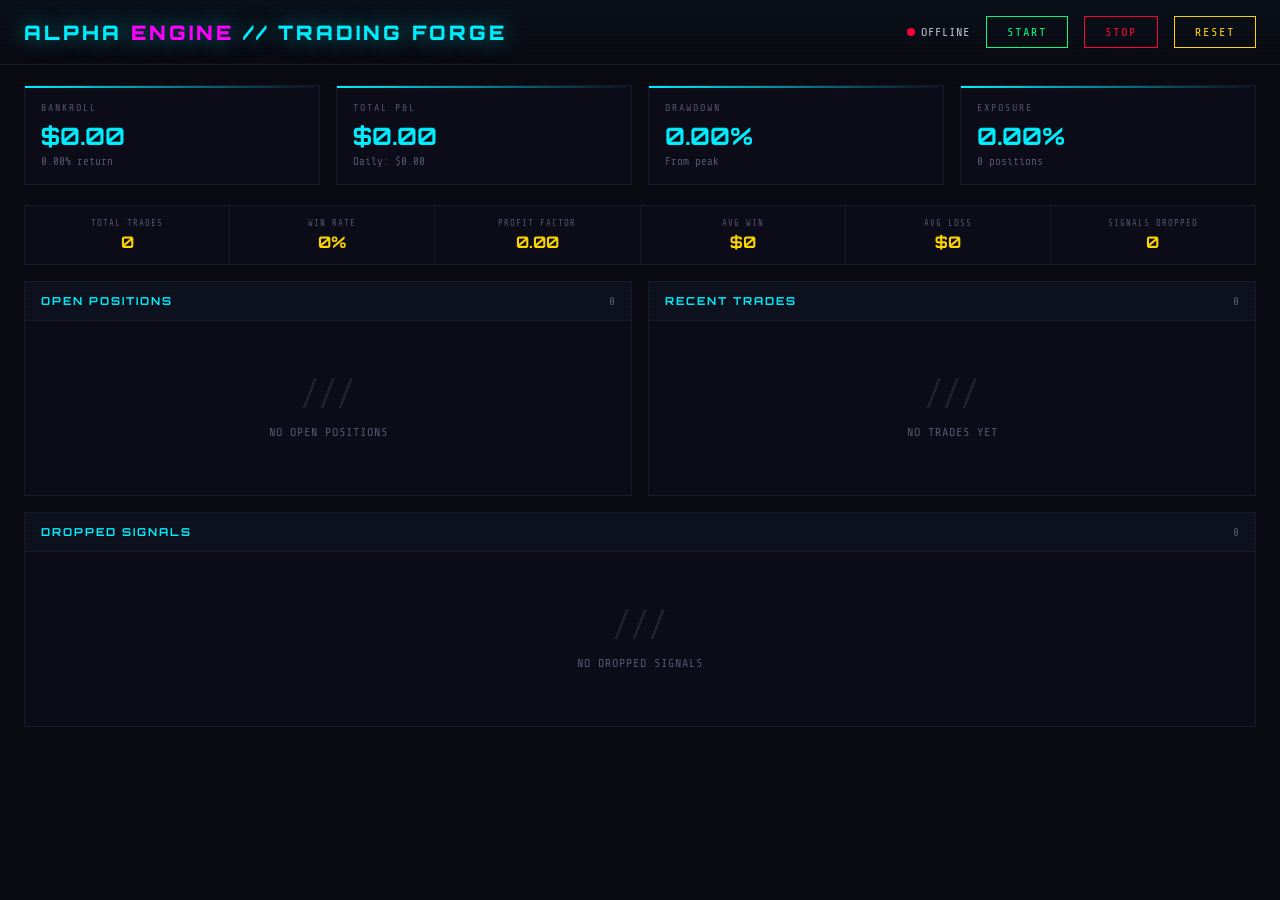
==== projects/trading-forge/static/index.html @ c6a3a8ad "Add Trading Forge: 8-stream Polymarket alpha engine with dashboard - Alpha Engine v3: 8 independent " ====
<!DOCTYPE html>
<html lang="en">
<head>
  <meta charset="UTF-8">
  <meta name="viewport" content="width=device-width, initial-scale=1.0">
  <title>ALPHA ENGINE // TRADING FORGE</title>
  <style>
    @import url('https://fonts.googleapis.com/css2?family=Share+Tech+Mono&family=Orbitron:wght@400;700;900&display=swap');

    :root {
      --cyan: #00f0ff;
      --magenta: #ff00ff;
      --yellow: #ffd700;
      --red: #ff003c;
      --green: #00ff88;
      --bg: #0a0a12;
      --panel: #0d0d1a;
      --border: #1a1a2e;
      --text: #c0c0d0;
      --text-dim: #555570;
    }

    * { margin: 0; padding: 0; box-sizing: border-box; }

    body {
      background: var(--bg);
      color: var(--text);
      font-family: 'Share Tech Mono', monospace;
      min-height: 100vh;
      overflow-x: hidden;
    }

    /* Scanline overlay */
    body::after {
      content: '';
      position: fixed;
      top: 0; left: 0; right: 0; bottom: 0;
      background: repeating-linear-gradient(
        0deg,
        transparent,
        transparent 2px,
        rgba(0, 0, 0, 0.03) 2px,
        rgba(0, 0, 0, 0.03) 4px
      );
      pointer-events: none;
      z-index: 9999;
    }

    /* Header */
    .header {
      display: flex;
      align-items: center;
      justify-content: space-between;
      padding: 16px 24px;
      border-bottom: 1px solid var(--border);
      background: linear-gradient(180deg, rgba(0, 240, 255, 0.03) 0%, transparent 100%);
    }

    .logo {
      font-family: 'Orbitron', sans-serif;
      font-weight: 900;
      font-size: 20px;
      color: var(--cyan);
      text-shadow: 0 0 20px rgba(0, 240, 255, 0.5);
      letter-spacing: 3px;
    }

    .logo span { color: var(--magenta); }

    .header-status {
      display: flex;
      align-items: center;
      gap: 16px;
    }

    .status-badge {
      display: flex;
      align-items: center;
      gap: 6px;
      font-size: 12px;
      text-transform: uppercase;
      letter-spacing: 1px;
    }

    .status-dot {
      width: 8px;
      height: 8px;
      border-radius: 50%;
      background: var(--red);
    }

    .status-dot.active {
      background: var(--green);
      box-shadow: 0 0 10px var(--green);
      animation: pulse 2s infinite;
    }

    @keyframes pulse {
      0%, 100% { opacity: 1; }
      50% { opacity: 0.4; }
    }

    .btn {
      font-family: 'Share Tech Mono', monospace;
      padding: 8px 20px;
      border: 1px solid;
      background: transparent;
      cursor: pointer;
      font-size: 12px;
      text-transform: uppercase;
      letter-spacing: 2px;
      transition: all 0.2s;
    }

    .btn-start {
      color: var(--green);
      border-color: var(--green);
    }

    .btn-start:hover {
      background: rgba(0, 255, 136, 0.1);
      box-shadow: 0 0 15px rgba(0, 255, 136, 0.3);
    }

    .btn-stop {
      color: var(--red);
      border-color: var(--red);
    }

    .btn-stop:hover {
      background: rgba(255, 0, 60, 0.1);
      box-shadow: 0 0 15px rgba(255, 0, 60, 0.3);
    }

    /* Dashboard grid */
    .dashboard {
      display: grid;
      grid-template-columns: repeat(4, 1fr);
      gap: 16px;
      padding: 20px 24px;
    }

    /* Stat cards */
    .stat-card {
      background: var(--panel);
      border: 1px solid var(--border);
      padding: 16px;
      position: relative;
      overflow: hidden;
    }

    .stat-card::before {
      content: '';
      position: absolute;
      top: 0;
      left: 0;
      right: 0;
      height: 2px;
      background: linear-gradient(90deg, var(--cyan), transparent);
    }

    .stat-label {
      font-size: 10px;
      text-transform: uppercase;
      letter-spacing: 2px;
      color: var(--text-dim);
      margin-bottom: 8px;
    }

    .stat-value {
      font-family: 'Orbitron', sans-serif;
      font-size: 24px;
      font-weight: 700;
    }

    .stat-value.positive { color: var(--green); }
    .stat-value.negative { color: var(--red); }
    .stat-value.neutral { color: var(--cyan); }

    .stat-sub {
      font-size: 11px;
      color: var(--text-dim);
      margin-top: 4px;
    }

    /* Panels */
    .panels {
      display: grid;
      grid-template-columns: 1fr 1fr;
      gap: 16px;
      padding: 0 24px 24px;
    }

    .panel {
      background: var(--panel);
      border: 1px solid var(--border);
      overflow: hidden;
    }

    .panel-full {
      grid-column: 1 / -1;
    }

    .panel-header {
      display: flex;
      align-items: center;
      justify-content: space-between;
      padding: 12px 16px;
      border-bottom: 1px solid var(--border);
      background: rgba(0, 240, 255, 0.02);
    }

    .panel-title {
      font-family: 'Orbitron', sans-serif;
      font-size: 11px;
      font-weight: 700;
      letter-spacing: 2px;
      text-transform: uppercase;
      color: var(--cyan);
    }

    .panel-body {
      padding: 16px;
      max-height: 350px;
      overflow-y: auto;
    }

    .panel-body::-webkit-scrollbar { width: 4px; }
    .panel-body::-webkit-scrollbar-track { background: var(--bg); }
    .panel-body::-webkit-scrollbar-thumb { background: var(--border); }

    /* Trades table */
    table {
      width: 100%;
      border-collapse: collapse;
      font-size: 12px;
    }

    th {
      text-align: left;
      padding: 8px 10px;
      font-size: 10px;
      text-transform: uppercase;
      letter-spacing: 1px;
      color: var(--text-dim);
      border-bottom: 1px solid var(--border);
      white-space: nowrap;
    }

    td {
      padding: 8px 10px;
      border-bottom: 1px solid rgba(26, 26, 46, 0.5);
      white-space: nowrap;
    }

    tr:hover td { background: rgba(0, 240, 255, 0.03); }

    .dir-up { color: var(--green); }
    .dir-down { color: var(--red); }

    /* Positions */
    .position-card {
      border: 1px solid var(--border);
      margin-bottom: 8px;
      cursor: pointer;
      transition: border-color 0.2s;
    }

    .position-card:hover { border-color: var(--cyan); }
    .position-card.expanded { border-color: var(--magenta); }
    .position-card:last-child { margin-bottom: 0; }

    .pos-summary {
      display: flex;
      justify-content: space-between;
      align-items: center;
      padding: 12px;
    }

    .pos-dir {
      font-family: 'Orbitron', sans-serif;
      font-weight: 700;
      font-size: 14px;
    }

    .pos-detail {
      font-size: 11px;
      color: var(--text-dim);
    }

    .pos-stream-tag {
      font-size: 9px;
      padding: 2px 6px;
      border: 1px solid var(--magenta);
      color: var(--magenta);
      letter-spacing: 1px;
      text-transform: uppercase;
      margin-top: 4px;
      display: inline-block;
    }

    .pos-expand-hint {
      font-size: 9px;
      color: var(--text-dim);
      letter-spacing: 1px;
    }

    /* Deep dive panel */
    .pos-deepdive {
      display: none;
      padding: 0 12px 12px;
      border-top: 1px solid var(--border);
    }

    .position-card.expanded .pos-deepdive { display: block; }

    .deepdive-grid {
      display: grid;
      grid-template-columns: 1fr 1fr;
      gap: 8px;
      margin-top: 10px;
    }

    .dd-item {
      padding: 6px 8px;
      background: rgba(0, 240, 255, 0.03);
      border-left: 2px solid var(--cyan);
    }

    .dd-label {
      font-size: 9px;
      text-transform: uppercase;
      letter-spacing: 1px;
      color: var(--text-dim);
      margin-bottom: 2px;
    }

    .dd-value {
      font-size: 13px;
      font-family: 'Orbitron', sans-serif;
      font-weight: 700;
    }

    .dd-value.edge-pos { color: var(--green); }
    .dd-value.edge-neg { color: var(--red); }

    .dd-note {
      grid-column: 1 / -1;
      padding: 8px;
      background: rgba(255, 0, 255, 0.03);
      border-left: 2px solid var(--magenta);
      font-size: 11px;
      color: var(--text);
      line-height: 1.5;
    }

    .dd-note .dd-label { color: var(--magenta); }

    /* Metrics bar */
    .metrics-bar {
      display: grid;
      grid-template-columns: repeat(6, 1fr);
      gap: 1px;
      background: var(--border);
      margin: 0 24px 16px;
      border: 1px solid var(--border);
    }

    .metric-item {
      background: var(--panel);
      padding: 12px 16px;
      text-align: center;
    }

    .metric-label {
      font-size: 9px;
      text-transform: uppercase;
      letter-spacing: 1px;
      color: var(--text-dim);
      margin-bottom: 4px;
    }

    .metric-value {
      font-family: 'Orbitron', sans-serif;
      font-size: 16px;
      font-weight: 700;
      color: var(--yellow);
    }

    /* Empty state */
    .empty-state {
      text-align: center;
      padding: 40px;
      color: var(--text-dim);
      font-size: 12px;
      letter-spacing: 1px;
    }

    .empty-state .icon {
      font-size: 32px;
      margin-bottom: 12px;
      opacity: 0.3;
    }

    /* Log feed */
    .log-entry {
      font-size: 11px;
      padding: 4px 0;
      border-bottom: 1px solid rgba(26, 26, 46, 0.3);
      display: flex;
      gap: 10px;
    }

    .log-time { color: var(--text-dim); min-width: 70px; }
    .log-type { min-width: 60px; font-weight: bold; }
    .log-type.info { color: var(--cyan); }
    .log-type.trade { color: var(--green); }
    .log-type.drop { color: var(--yellow); }
    .log-type.error { color: var(--red); }

    /* Glitch effect on title */
    @keyframes glitch {
      0%, 100% { text-shadow: 0 0 20px rgba(0, 240, 255, 0.5); }
      25% { text-shadow: -2px 0 var(--magenta), 2px 0 var(--cyan); }
      50% { text-shadow: 0 0 20px rgba(0, 240, 255, 0.5); }
      75% { text-shadow: 2px 0 var(--magenta), -2px 0 var(--cyan); }
    }

    .logo:hover { animation: glitch 0.3s ease; }

    /* Responsive */
    @media (max-width: 1200px) {
      .dashboard { grid-template-columns: repeat(2, 1fr); }
      .metrics-bar { grid-template-columns: repeat(3, 1fr); }
    }

    @media (max-width: 768px) {
      .panels { grid-template-columns: 1fr; }
      .dashboard { grid-template-columns: 1fr; }
      .metrics-bar { grid-template-columns: repeat(2, 1fr); }
    }
  </style>
</head>
<body>

  <!-- Header -->
  <div class="header">
    <div class="logo">ALPHA <span>ENGINE</span> // TRADING FORGE</div>
    <div class="header-status">
      <div class="status-badge">
        <div class="status-dot" id="statusDot"></div>
        <span id="statusText">OFFLINE</span>
      </div>
      <button class="btn btn-start" id="btnStart" onclick="startEngine()">START</button>
      <button class="btn btn-stop" id="btnStop" onclick="stopEngine()">STOP</button>
      <button class="btn btn-stop" style="color: var(--yellow); border-color: var(--yellow);" onclick="resetEngine()">RESET</button>
    </div>
  </div>

  <!-- Stat Cards -->
  <div class="dashboard">
    <div class="stat-card">
      <div class="stat-label">Bankroll</div>
      <div class="stat-value neutral" id="bankroll">$0.00</div>
      <div class="stat-sub" id="bankrollReturn">0.00% return</div>
    </div>
    <div class="stat-card">
      <div class="stat-label">Total P&L</div>
      <div class="stat-value neutral" id="totalPnl">$0.00</div>
      <div class="stat-sub" id="dailyPnl">Daily: $0.00</div>
    </div>
    <div class="stat-card">
      <div class="stat-label">Drawdown</div>
      <div class="stat-value neutral" id="drawdown">0.00%</div>
      <div class="stat-sub">From peak</div>
    </div>
    <div class="stat-card">
      <div class="stat-label">Exposure</div>
      <div class="stat-value neutral" id="exposure">0.00%</div>
      <div class="stat-sub" id="posCount">0 positions</div>
    </div>
  </div>

  <!-- Metrics Bar -->
  <div class="metrics-bar">
    <div class="metric-item">
      <div class="metric-label">Total Trades</div>
      <div class="metric-value" id="mTotalTrades">0</div>
    </div>
    <div class="metric-item">
      <div class="metric-label">Win Rate</div>
      <div class="metric-value" id="mWinRate">0%</div>
    </div>
    <div class="metric-item">
      <div class="metric-label">Profit Factor</div>
      <div class="metric-value" id="mProfitFactor">0.00</div>
    </div>
    <div class="metric-item">
      <div class="metric-label">Avg Win</div>
      <div class="metric-value" id="mAvgWin">$0</div>
    </div>
    <div class="metric-item">
      <div class="metric-label">Avg Loss</div>
      <div class="metric-value" id="mAvgLoss">$0</div>
    </div>
    <div class="metric-item">
      <div class="metric-label">Signals Dropped</div>
      <div class="metric-value" id="mDropped">0</div>
    </div>
  </div>

  <!-- Panels -->
  <div class="panels">
    <!-- Positions -->
    <div class="panel">
      <div class="panel-header">
        <div class="panel-title">Open Positions</div>
        <span id="positionsCount" style="font-size: 11px; color: var(--text-dim);">0</span>
      </div>
      <div class="panel-body" id="positionsBody">
        <div class="empty-state">
          <div class="icon">///</div>
          NO OPEN POSITIONS
        </div>
      </div>
    </div>

    <!-- Recent Trades -->
    <div class="panel">
      <div class="panel-header">
        <div class="panel-title">Recent Trades</div>
        <span id="tradesCount" style="font-size: 11px; color: var(--text-dim);">0</span>
      </div>
      <div class="panel-body" id="tradesBody">
        <div class="empty-state">
          <div class="icon">///</div>
          NO TRADES YET
        </div>
      </div>
    </div>

    <!-- Dropped Signals -->
    <div class="panel panel-full">
      <div class="panel-header">
        <div class="panel-title">Dropped Signals</div>
        <span id="droppedCount" style="font-size: 11px; color: var(--text-dim);">0</span>
      </div>
      <div class="panel-body" id="droppedBody">
        <div class="empty-state">
          <div class="icon">///</div>
          NO DROPPED SIGNALS
        </div>
      </div>
    </div>
  </div>

  <script>
    const API = ''
    const expandedPositions = new Set()

    // Helpers
    function $(id) { return document.getElementById(id) }
    function fmt(n, d = 2) { return isNaN(n) || n == null ? '--' : Number(n).toFixed(d) }
    function fmtUsd(n) { return isNaN(n) || n == null ? '$--' : '$' + fmt(Math.abs(n)) }
    function fmtPct(n, d = 1) { return isNaN(n) || n == null ? '--' : fmt(n * 100, d) + '%' }
    function pnlClass(n) { return n > 0 ? 'positive' : n < 0 ? 'negative' : 'neutral' }
    function togglePos(id) { expandedPositions.has(id) ? expandedPositions.delete(id) : expandedPositions.add(id) }

    function fmtCountdown(openTime, marketId, endTs) {
      if (!openTime) return '--:--'
      let endMs
      if (endTs && endTs > 0) {
        endMs = endTs * 1000
      } else {
        const durMatch = (marketId || '').match(/(\d+)m/i)
        const durS = durMatch ? parseInt(durMatch[1]) * 60 : 15 * 60
        endMs = new Date(openTime).getTime() + durS * 1000
      }
      const remaining = Math.max(0, (endMs - Date.now()) / 1000)
      const m = Math.floor(remaining / 60)
      const s = Math.floor(remaining % 60)
      if (remaining <= 0) return 'RESOLVING'
      return `${m}m ${String(s).padStart(2,'0')}s`
    }

    // API calls
    async function api(path, method = 'GET') {
      try {
        const res = await fetch(API + path, { method })
        return await res.json()
      } catch (e) {
        console.error(`API ${path}:`, e)
        return null
      }
    }

    // Engine control
    async function startEngine() {
      const r = await api('/start', 'POST')
      if (r) refreshAll()
    }

    async function stopEngine() {
      const r = await api('/stop', 'POST')
      if (r) refreshAll()
    }

    async function resetEngine() {
      const r = await api('/reset', 'POST')
      expandedPositions.clear()
      if (r) refreshAll()
    }

    // Update status
    async function refreshStatus() {
      const s = await api('/status')
      if (!s) return

      const dot = $('statusDot')
      const txt = $('statusText')
      if (s.running) {
        dot.classList.add('active')
        txt.textContent = 'LIVE'
        txt.style.color = 'var(--green)'
      } else {
        dot.classList.remove('active')
        txt.textContent = 'OFFLINE'
        txt.style.color = 'var(--red)'
      }

      $('bankroll').textContent = fmtUsd(s.bankroll)
      $('bankroll').className = 'stat-value neutral'

      $('totalPnl').textContent = (s.total_pnl >= 0 ? '+' : '-') + fmtUsd(s.total_pnl)
      $('totalPnl').className = 'stat-value ' + pnlClass(s.total_pnl)

      $('dailyPnl').textContent = 'Daily: ' + (s.daily_pnl >= 0 ? '+' : '-') + fmtUsd(s.daily_pnl)

      $('drawdown').textContent = fmt(s.drawdown * 100) + '%'
      $('drawdown').className = 'stat-value ' + (s.drawdown > 0.05 ? 'negative' : 'neutral')

      $('exposure').textContent = fmt(s.exposure * 100) + '%'
      $('posCount').textContent = s.num_positions + ' position' + (s.num_positions !== 1 ? 's' : '')
    }

    // Update portfolio
    async function refreshPortfolio() {
      const p = await api('/portfolio')
      if (!p) return

      $('bankrollReturn').textContent = fmt(p.total_return * 100) + '% return'

      // Positions
      const body = $('positionsBody')
      $('positionsCount').textContent = p.positions.length

      if (p.positions.length === 0) {
        body.innerHTML = '<div class="empty-state"><div class="icon">///</div>NO OPEN POSITIONS</div>'
        return
      }

      body.innerHTML = p.positions.map(pos => {
        const pid = pos.position_id
        const isOpen = expandedPositions.has(pid)
        const hasData = pos.p_model != null && pos.p_model !== undefined
        return `
        <div class="position-card ${isOpen ? 'expanded' : ''}" onclick="togglePos('${pid}'); this.classList.toggle('expanded')">
          <div class="pos-summary">
            <div>
              <div class="pos-dir ${pos.direction === 'UP' ? 'dir-up' : 'dir-down'}">${pos.direction}</div>
              <div class="pos-detail">${pos.market_id}</div>
              ${pos.stream_name ? `<div class="pos-stream-tag">${pos.stream_name}</div>` : ''}
            </div>
            <div style="text-align: right;">
              <div>${fmtUsd(pos.size)}</div>
              <div class="pos-detail">@ ${fmt(pos.entry_price, 4)}</div>
              <div class="pos-time" style="font-size: 11px; color: var(--yellow); margin-top: 2px;">${fmtCountdown(pos.open_time, pos.market_id, pos.end_ts)}</div>
              <div class="pos-expand-hint">${isOpen ? 'CLICK TO CLOSE' : 'CLICK TO INSPECT'}</div>
            </div>
          </div>
          <div class="pos-deepdive">
            ${hasData ? `
            <div class="deepdive-grid">
              <div class="dd-item">
                <div class="dd-label">Model Prob</div>
                <div class="dd-value">${fmtPct(pos.p_model)}</div>
              </div>
              <div class="dd-item">
                <div class="dd-label">Market Prob</div>
                <div class="dd-value">${fmtPct(pos.p_market)}</div>
              </div>
              <div class="dd-item">
                <div class="dd-label">Edge</div>
                <div class="dd-value ${pos.edge > 0 ? 'edge-pos' : 'edge-neg'}">${fmtPct(pos.edge, 2)}</div>
              </div>
              <div class="dd-item">
                <div class="dd-label">Expected Value</div>
                <div class="dd-value ${pos.ev > 0 ? 'edge-pos' : 'edge-neg'}">${fmtUsd(pos.ev)}</div>
              </div>
              <div class="dd-item">
                <div class="dd-label">Kelly Fraction</div>
                <div class="dd-value">${fmtPct(pos.kelly_f, 2)}</div>
              </div>
              <div class="dd-item">
                <div class="dd-label">Venue</div>
                <div class="dd-value" style="font-size: 11px;">${pos.venue || '--'}</div>
              </div>
              <div class="dd-item">
                <div class="dd-label">Leg</div>
                <div class="dd-value" style="font-size: 11px;">${pos.leg || '--'}</div>
              </div>
              <div class="dd-item">
                <div class="dd-label">Opened</div>
                <div class="dd-value" style="font-size: 11px;">${pos.open_time ? pos.open_time.slice(11, 19) : '--'}</div>
              </div>
              ${pos.note ? `<div class="dd-note"><div class="dd-label">Reasoning</div>${pos.note}</div>` : ''}
            </div>
            ` : `<div style="padding: 12px; color: var(--text-dim); font-size: 11px;">Reasoning data not available — position opened before deep-dive patch. Restart engine to capture new positions with full data.</div>`}
          </div>
        </div>`
      }).join('')
    }

    // Update metrics
    async function refreshMetrics() {
      const m = await api('/metrics')
      if (!m) return

      $('mTotalTrades').textContent = m.total_trades
      $('mWinRate').textContent = fmt(m.win_rate * 100, 1) + '%'
      $('mProfitFactor').textContent = fmt(m.profit_factor)
      $('mAvgWin').textContent = fmtUsd(m.avg_win)
      $('mAvgLoss').textContent = fmtUsd(m.avg_loss)
      $('mDropped').textContent = m.dropped_signals
    }

    // Update trades
    async function refreshTrades() {
      const r = await api('/trades?limit=20')
      if (!r) return

      const body = $('tradesBody')
      $('tradesCount').textContent = r.count

      if (!r.trades || r.trades.length === 0) {
        body.innerHTML = '<div class="empty-state"><div class="icon">///</div>NO TRADES YET</div>'
        return
      }

      body.innerHTML = `<table>
        <tr>
          <th>Direction</th>
          <th>Size</th>
          <th>Entry</th>
          <th>Edge</th>
          <th>P&L</th>
          <th>Time</th>
        </tr>
        ${r.trades.reverse().map(t => `
          <tr>
            <td class="${t.direction === 'UP' ? 'dir-up' : 'dir-down'}">${t.direction}</td>
            <td>${fmtUsd(t.size)}</td>
            <td>${fmt(t.entry_price, 4)}</td>
            <td>${fmt(t.signal_edge, 4)}</td>
            <td class="${pnlClass(t.pnl)}">${t.pnl >= 0 ? '+' : '-'}${fmtUsd(t.pnl)}</td>
            <td style="color: var(--text-dim)">${t.open_time ? t.open_time.slice(11, 19) : '--'}</td>
          </tr>
        `).join('')}
      </table>`
    }

    // Update dropped signals
    async function refreshDropped() {
      const r = await api('/dropped-signals?limit=20')
      if (!r) return

      const body = $('droppedBody')
      $('droppedCount').textContent = r.count

      if (!r.dropped_signals || r.dropped_signals.length === 0) {
        body.innerHTML = '<div class="empty-state"><div class="icon">///</div>NO DROPPED SIGNALS</div>'
        return
      }

      body.innerHTML = `<table>
        <tr>
          <th>Direction</th>
          <th>Edge</th>
          <th>Stage</th>
          <th>Reason</th>
          <th>Details</th>
        </tr>
        ${r.dropped_signals.reverse().map(d => `
          <tr>
            <td class="${d.direction === 'UP' ? 'dir-up' : 'dir-down'}">${d.direction}</td>
            <td>${fmt(d.edge, 4)}</td>
            <td style="color: var(--yellow)">${d.stage}</td>
            <td>${d.reason}</td>
            <td style="color: var(--text-dim); max-width: 200px; overflow: hidden; text-overflow: ellipsis;">${d.details}</td>
          </tr>
        `).join('')}
      </table>`
    }

    // Refresh all
    async function refreshAll() {
      await Promise.all([
        refreshStatus(),
        refreshPortfolio(),
        refreshMetrics(),
        refreshTrades(),
        refreshDropped(),
      ])
    }

    // Boot
    refreshAll()
    setInterval(refreshAll, 3000)
  </script>
</body>
</html>
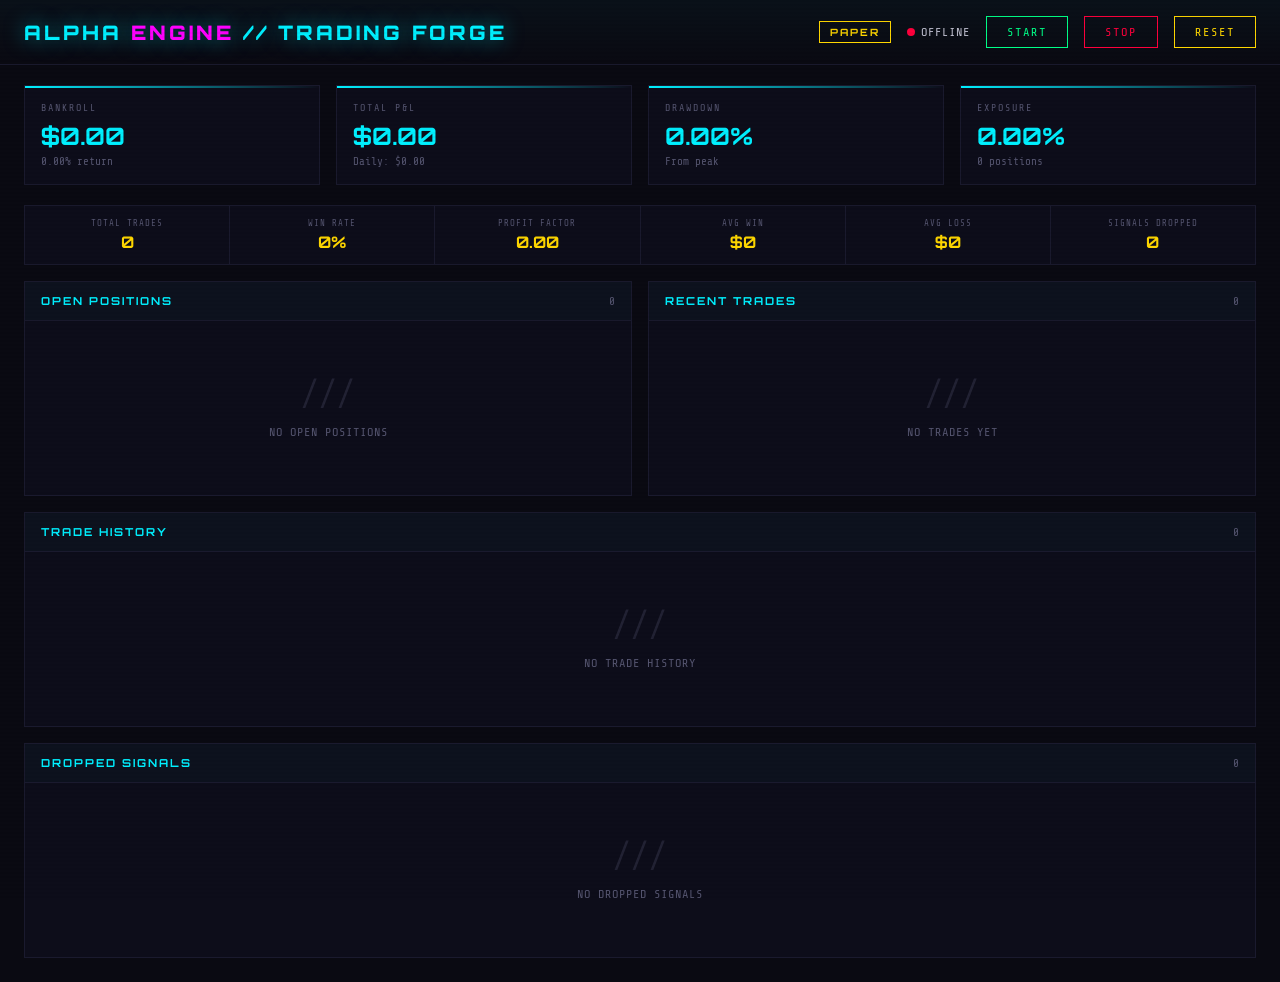
==== commit 4dcc5237: "Add trade history, resolution engine, and bankroll persistence - Position resolution: expire positio" ====
--- a/projects/trading-forge/static/index.html
+++ b/projects/trading-forge/static/index.html
@@ -447,6 +447,7 @@
   <div class="header">
     <div class="logo">ALPHA <span>ENGINE</span> // TRADING FORGE</div>
     <div class="header-status">
+      <span id="modeBadge" style="font-family: Orbitron; font-size: 10px; font-weight: 700; letter-spacing: 2px; padding: 4px 10px; border: 1px solid var(--yellow); color: var(--yellow);">PAPER</span>
       <div class="status-badge">
         <div class="status-dot" id="statusDot"></div>
         <span id="statusText">OFFLINE</span>
@@ -535,6 +536,20 @@
         <div class="empty-state">
           <div class="icon">///</div>
           NO TRADES YET
+        </div>
+      </div>
+    </div>
+
+    <!-- Trade History -->
+    <div class="panel panel-full">
+      <div class="panel-header">
+        <div class="panel-title">Trade History</div>
+        <span id="historyCount" style="font-size: 11px; color: var(--text-dim);">0</span>
+      </div>
+      <div class="panel-body" id="historyBody" style="max-height: 500px;">
+        <div class="empty-state">
+          <div class="icon">///</div>
+          NO TRADE HISTORY
         </div>
       </div>
     </div>
@@ -626,6 +641,19 @@
         dot.classList.remove('active')
         txt.textContent = 'OFFLINE'
         txt.style.color = 'var(--red)'
+      }
+
+      const badge = $('modeBadge')
+      if (s.mode === 'LIVE') {
+        badge.textContent = 'LIVE'
+        badge.style.color = 'var(--red)'
+        badge.style.borderColor = 'var(--red)'
+        badge.style.boxShadow = '0 0 10px rgba(255,0,60,0.4)'
+      } else {
+        badge.textContent = 'PAPER'
+        badge.style.color = 'var(--yellow)'
+        badge.style.borderColor = 'var(--yellow)'
+        badge.style.boxShadow = 'none'
       }
 
       $('bankroll').textContent = fmtUsd(s.bankroll)
@@ -802,6 +830,65 @@
       </table>`
     }
 
+    // Update trade history
+    async function refreshHistory() {
+      const r = await api('/history?limit=100')
+      if (!r) return
+
+      const body = $('historyBody')
+      $('historyCount').textContent = r.count
+
+      if (!r.trades || r.trades.length === 0) {
+        body.innerHTML = '<div class="empty-state"><div class="icon">///</div>NO TRADE HISTORY</div>'
+        return
+      }
+
+      // Summary stats
+      const wins = r.trades.filter(t => t.won === true)
+      const losses = r.trades.filter(t => t.won === false)
+      const totalPnl = r.trades.reduce((s, t) => s + (t.pnl || 0), 0)
+      const cumPnl = []
+      let running = 0
+      r.trades.forEach(t => { running += (t.pnl || 0); cumPnl.push(running) })
+
+      body.innerHTML = `
+        <div style="display: flex; gap: 24px; margin-bottom: 12px; padding: 10px; border: 1px solid var(--border); background: rgba(0,240,255,0.02);">
+          <div><span style="color: var(--text-dim); font-size: 10px; text-transform: uppercase; letter-spacing: 1px;">Total Trades</span><br><span style="font-family: Orbitron; font-weight: 700; color: var(--cyan);">${r.count}</span></div>
+          <div><span style="color: var(--text-dim); font-size: 10px; text-transform: uppercase; letter-spacing: 1px;">Wins</span><br><span style="font-family: Orbitron; font-weight: 700; color: var(--green);">${wins.length}</span></div>
+          <div><span style="color: var(--text-dim); font-size: 10px; text-transform: uppercase; letter-spacing: 1px;">Losses</span><br><span style="font-family: Orbitron; font-weight: 700; color: var(--red);">${losses.length}</span></div>
+          <div><span style="color: var(--text-dim); font-size: 10px; text-transform: uppercase; letter-spacing: 1px;">Win Rate</span><br><span style="font-family: Orbitron; font-weight: 700; color: var(--yellow);">${r.count > 0 ? fmt(wins.length / r.count * 100, 1) : '0'}%</span></div>
+          <div><span style="color: var(--text-dim); font-size: 10px; text-transform: uppercase; letter-spacing: 1px;">Cumulative P&L</span><br><span class="${pnlClass(totalPnl)}" style="font-family: Orbitron; font-weight: 700;">${totalPnl >= 0 ? '+' : '-'}${fmtUsd(totalPnl)}</span></div>
+        </div>
+        <table>
+          <tr>
+            <th>Time</th>
+            <th>Stream</th>
+            <th>Market</th>
+            <th>Dir</th>
+            <th>Size</th>
+            <th>Fill</th>
+            <th>Edge</th>
+            <th>P&L</th>
+            <th>Result</th>
+            <th>Bankroll</th>
+          </tr>
+          ${[...r.trades].reverse().map(t => `
+            <tr>
+              <td style="color: var(--text-dim)">${t.close_time ? t.close_time.slice(5, 19) : '--'}</td>
+              <td style="color: var(--magenta)">${t.stream_name || 'S' + t.stream}</td>
+              <td>${t.market_id}</td>
+              <td class="${t.direction === 'UP' ? 'dir-up' : 'dir-down'}">${t.direction}</td>
+              <td>${fmtUsd(t.size)}</td>
+              <td>${fmt(t.fill, 4)}</td>
+              <td>${fmtPct(t.edge, 2)}</td>
+              <td class="${pnlClass(t.pnl)}">${t.pnl >= 0 ? '+' : '-'}${fmtUsd(t.pnl)}</td>
+              <td style="color: ${t.won ? 'var(--green)' : 'var(--red)'}; font-weight: bold;">${t.status}</td>
+              <td style="color: var(--text-dim)">${fmtUsd(t.bankroll_after)}</td>
+            </tr>
+          `).join('')}
+        </table>`
+    }
+
     // Refresh all
     async function refreshAll() {
       await Promise.all([
@@ -809,6 +896,7 @@
         refreshPortfolio(),
         refreshMetrics(),
         refreshTrades(),
+        refreshHistory(),
         refreshDropped(),
       ])
     }
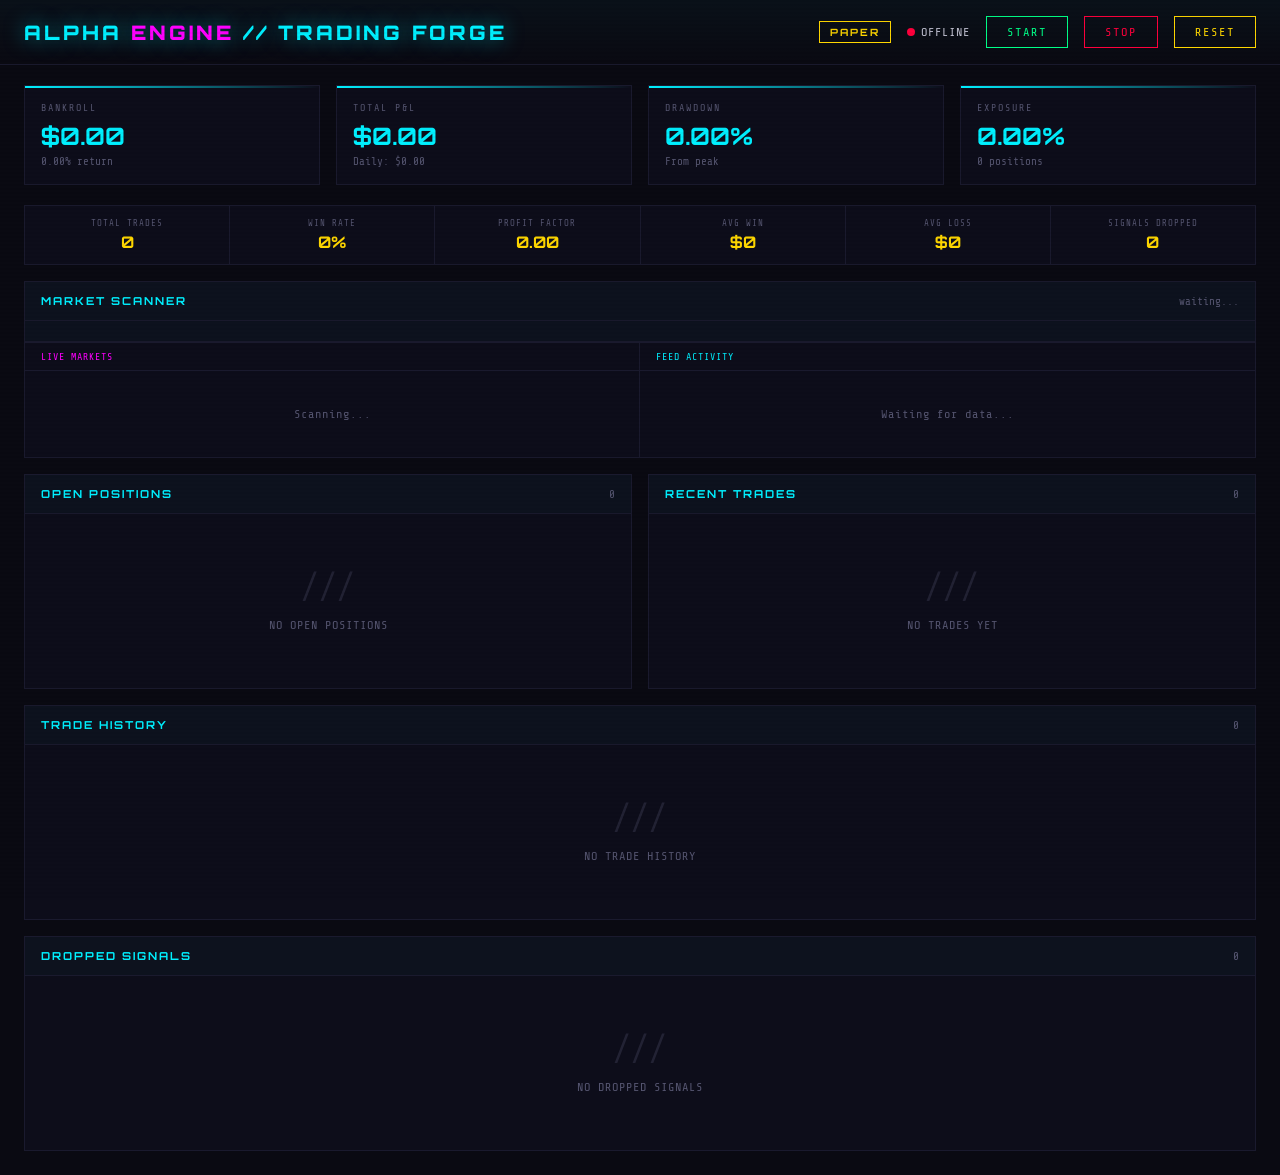
==== commit 2f47f67d: "trading forge updates" ====
--- a/projects/trading-forge/static/index.html
+++ b/projects/trading-forge/static/index.html
@@ -418,6 +418,46 @@
     .log-type.drop { color: var(--yellow); }
     .log-type.error { color: var(--red); }
 
+    /* Feed activity */
+    .feed-stats {
+      display: flex; gap: 16px; padding: 10px 16px;
+      border-bottom: 1px solid var(--border);
+      background: rgba(0, 240, 255, 0.02);
+      flex-wrap: wrap;
+    }
+    .feed-stat {
+      text-align: center;
+    }
+    .feed-stat-label {
+      font-size: 9px; text-transform: uppercase; letter-spacing: 1px; color: var(--text-dim);
+    }
+    .feed-stat-value {
+      font-family: 'Orbitron', sans-serif; font-size: 14px; font-weight: 700;
+    }
+    .feed-entry {
+      font-size: 11px; padding: 3px 0;
+      border-bottom: 1px solid rgba(26, 26, 46, 0.2);
+      display: flex; gap: 8px; align-items: baseline;
+    }
+    .feed-ts { color: var(--text-dim); min-width: 65px; font-size: 10px; }
+    .feed-source { min-width: 110px; font-weight: bold; }
+    .feed-source.price { color: var(--cyan); }
+    .feed-source.markets { color: var(--magenta); }
+    .feed-source.discovery { color: var(--green); }
+    .feed-source.volume { color: var(--yellow); }
+    .feed-source.funding { color: #a78bfa; }
+    .feed-source.oi { color: #f97316; }
+    .feed-source.vol { color: #ec4899; }
+    .feed-msg { color: var(--text); }
+
+    .live-market-row {
+      display: flex; justify-content: space-between; align-items: center;
+      padding: 6px 0; border-bottom: 1px solid rgba(26, 26, 46, 0.2); font-size: 11px;
+    }
+    .live-market-slug { color: var(--cyan); min-width: 180px; }
+    .live-market-prices { color: var(--text); }
+    .live-market-timer { color: var(--yellow); font-family: 'Orbitron', sans-serif; font-size: 10px; min-width: 60px; text-align: right; }
+
     /* Glitch effect on title */
     @keyframes glitch {
       0%, 100% { text-shadow: 0 0 20px rgba(0, 240, 255, 0.5); }
@@ -512,6 +552,29 @@
 
   <!-- Panels -->
   <div class="panels">
+    <!-- Market Scanner / Feed Activity -->
+    <div class="panel panel-full">
+      <div class="panel-header">
+        <div class="panel-title">Market Scanner</div>
+        <span id="feedStatus" style="font-size: 11px; color: var(--text-dim);">waiting...</span>
+      </div>
+      <div class="feed-stats" id="feedStats"></div>
+      <div style="display: grid; grid-template-columns: 1fr 1fr; border-top: 1px solid var(--border);">
+        <div style="border-right: 1px solid var(--border);">
+          <div style="padding: 8px 16px; font-size: 10px; text-transform: uppercase; letter-spacing: 1px; color: var(--magenta); border-bottom: 1px solid var(--border);">Live Markets</div>
+          <div class="panel-body" id="liveMarketsBody" style="max-height: 200px;">
+            <div class="empty-state" style="padding: 20px;">Scanning...</div>
+          </div>
+        </div>
+        <div>
+          <div style="padding: 8px 16px; font-size: 10px; text-transform: uppercase; letter-spacing: 1px; color: var(--cyan); border-bottom: 1px solid var(--border);">Feed Activity</div>
+          <div class="panel-body" id="feedLogBody" style="max-height: 200px;">
+            <div class="empty-state" style="padding: 20px;">Waiting for data...</div>
+          </div>
+        </div>
+      </div>
+    </div>
+
     <!-- Positions -->
     <div class="panel">
       <div class="panel-header">
@@ -777,21 +840,23 @@
 
       body.innerHTML = `<table>
         <tr>
-          <th>Direction</th>
+          <th>Stream</th>
+          <th>Market</th>
+          <th>Dir</th>
           <th>Size</th>
-          <th>Entry</th>
-          <th>Edge</th>
+          <th>Fill</th>
           <th>P&L</th>
-          <th>Time</th>
+          <th>Result</th>
         </tr>
-        ${r.trades.reverse().map(t => `
+        ${[...r.trades].reverse().map(t => `
           <tr>
+            <td style="color: var(--magenta)">${t.stream_name || ''}</td>
+            <td>${t.market_id}</td>
             <td class="${t.direction === 'UP' ? 'dir-up' : 'dir-down'}">${t.direction}</td>
             <td>${fmtUsd(t.size)}</td>
-            <td>${fmt(t.entry_price, 4)}</td>
-            <td>${fmt(t.signal_edge, 4)}</td>
+            <td>${fmt(t.fill || t.entry_price, 4)}</td>
             <td class="${pnlClass(t.pnl)}">${t.pnl >= 0 ? '+' : '-'}${fmtUsd(t.pnl)}</td>
-            <td style="color: var(--text-dim)">${t.open_time ? t.open_time.slice(11, 19) : '--'}</td>
+            <td style="color: ${t.won || t.status === 'WON' ? 'var(--green)' : 'var(--red)'}; font-weight: bold;">${t.status}</td>
           </tr>
         `).join('')}
       </table>`
@@ -889,6 +954,58 @@
         </table>`
     }
 
+    // Update feed activity / market scanner
+    async function refreshFeedActivity() {
+      const r = await api('/feed-activity?limit=50')
+      if (!r) return
+
+      // Stats bar
+      const stats = $('feedStats')
+      stats.innerHTML = `
+        <div class="feed-stat"><div class="feed-stat-label">BTC Price</div><div class="feed-stat-value" style="color: var(--cyan);">${r.btc_price > 0 ? '$' + Number(r.btc_price).toLocaleString(undefined,{minimumFractionDigits:2,maximumFractionDigits:2}) : '--'}</div></div>
+        <div class="feed-stat"><div class="feed-stat-label">CVD</div><div class="feed-stat-value" style="color: var(--yellow);">${r.cvd ? (r.cvd > 0 ? '+' : '') + fmt(r.cvd, 2) : '--'}</div></div>
+        <div class="feed-stat"><div class="feed-stat-label">Funding</div><div class="feed-stat-value" style="color: #a78bfa;">${r.funding_rate ? fmt(r.funding_rate * 100, 4) + '%' : '--'}</div></div>
+        <div class="feed-stat"><div class="feed-stat-label">Open Interest</div><div class="feed-stat-value" style="color: #f97316;">${r.open_interest > 0 ? '$' + fmt(r.open_interest / 1e9, 2) + 'B' : '--'}</div></div>
+        <div class="feed-stat"><div class="feed-stat-label">IV (DVOL)</div><div class="feed-stat-value" style="color: #ec4899;">${r.iv_atm > 0 ? fmt(r.iv_atm * 100, 1) + '%' : '--'}</div></div>
+        <div class="feed-stat"><div class="feed-stat-label">Discovered</div><div class="feed-stat-value" style="color: var(--green);">${r.total_discovered}</div></div>
+        <div class="feed-stat"><div class="feed-stat-label">Live Markets</div><div class="feed-stat-value" style="color: var(--magenta);">${r.live_market_count}</div></div>
+      `
+      $('feedStatus').textContent = r.btc_price > 0 ? 'ACTIVE' : 'CONNECTING...'
+      $('feedStatus').style.color = r.btc_price > 0 ? 'var(--green)' : 'var(--yellow)'
+
+      // Live markets
+      const mkts = $('liveMarketsBody')
+      if (r.live_markets && r.live_markets.length > 0) {
+        mkts.innerHTML = r.live_markets.map(m => {
+          const rm = Math.floor(m.remaining_s / 60)
+          const rs = m.remaining_s % 60
+          const timer = m.remaining_s <= 0 ? 'RESOLVING' : rm + 'm ' + String(rs).padStart(2,'0') + 's'
+          return `<div class="live-market-row">
+            <span class="live-market-slug">${m.market_id}</span>
+            <span class="live-market-prices">UP ${fmt(m.yes_ask,3)} / DN ${fmt(m.no_ask,3)}</span>
+            <span class="live-market-timer">${timer}</span>
+          </div>`
+        }).join('')
+      } else {
+        mkts.innerHTML = '<div class="empty-state" style="padding: 20px;">No live markets found — polling every 10s</div>'
+      }
+
+      // Feed log
+      const flog = $('feedLogBody')
+      if (r.feed_entries && r.feed_entries.length > 0) {
+        flog.innerHTML = r.feed_entries.slice(0, 30).map(e => {
+          const ts = e.timestamp ? e.timestamp.slice(11, 19) : ''
+          return `<div class="feed-entry">
+            <span class="feed-ts">${ts}</span>
+            <span class="feed-source ${e.type}">${e.feed}</span>
+            <span class="feed-msg">${e.message}</span>
+          </div>`
+        }).join('')
+      } else {
+        flog.innerHTML = '<div class="empty-state" style="padding: 20px;">Waiting for feed data...</div>'
+      }
+    }
+
     // Refresh all
     async function refreshAll() {
       await Promise.all([
@@ -898,6 +1015,7 @@
         refreshTrades(),
         refreshHistory(),
         refreshDropped(),
+        refreshFeedActivity(),
       ])
     }
 
